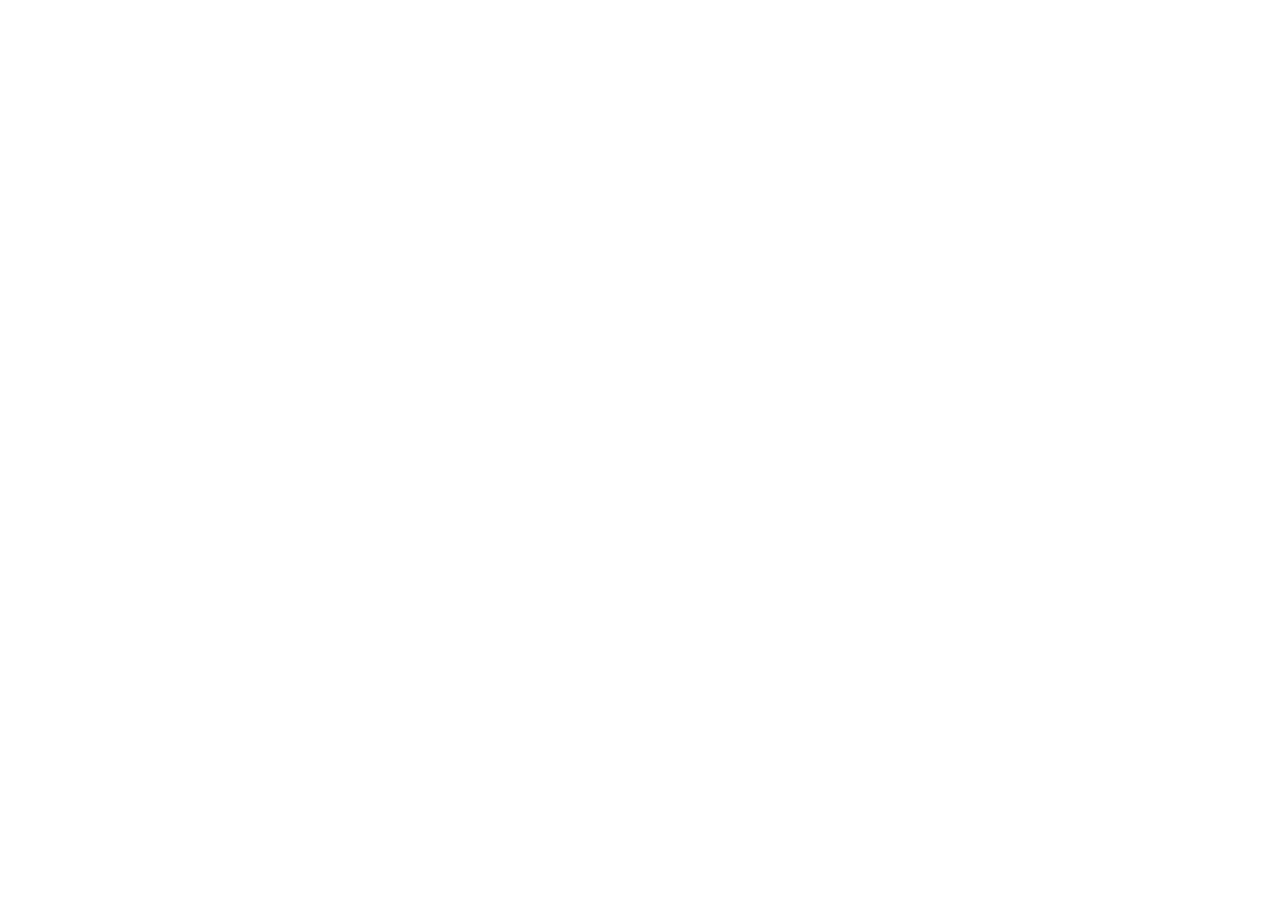
==== 256time/3-1/index.html @ 97d0ecb7 "feat: 256timesの練習ファイル追加" ====
<!DOCTYPE html>
<html lang="ja">
<head>
    <meta charset="UTF-8">
    <meta name="viewport" content="width=device-width, initial-scale=1.0">
    <title>Document</title>
    <link rel="stylesheet" href="style.css">
</head>
<body>
    
</body>
</html>
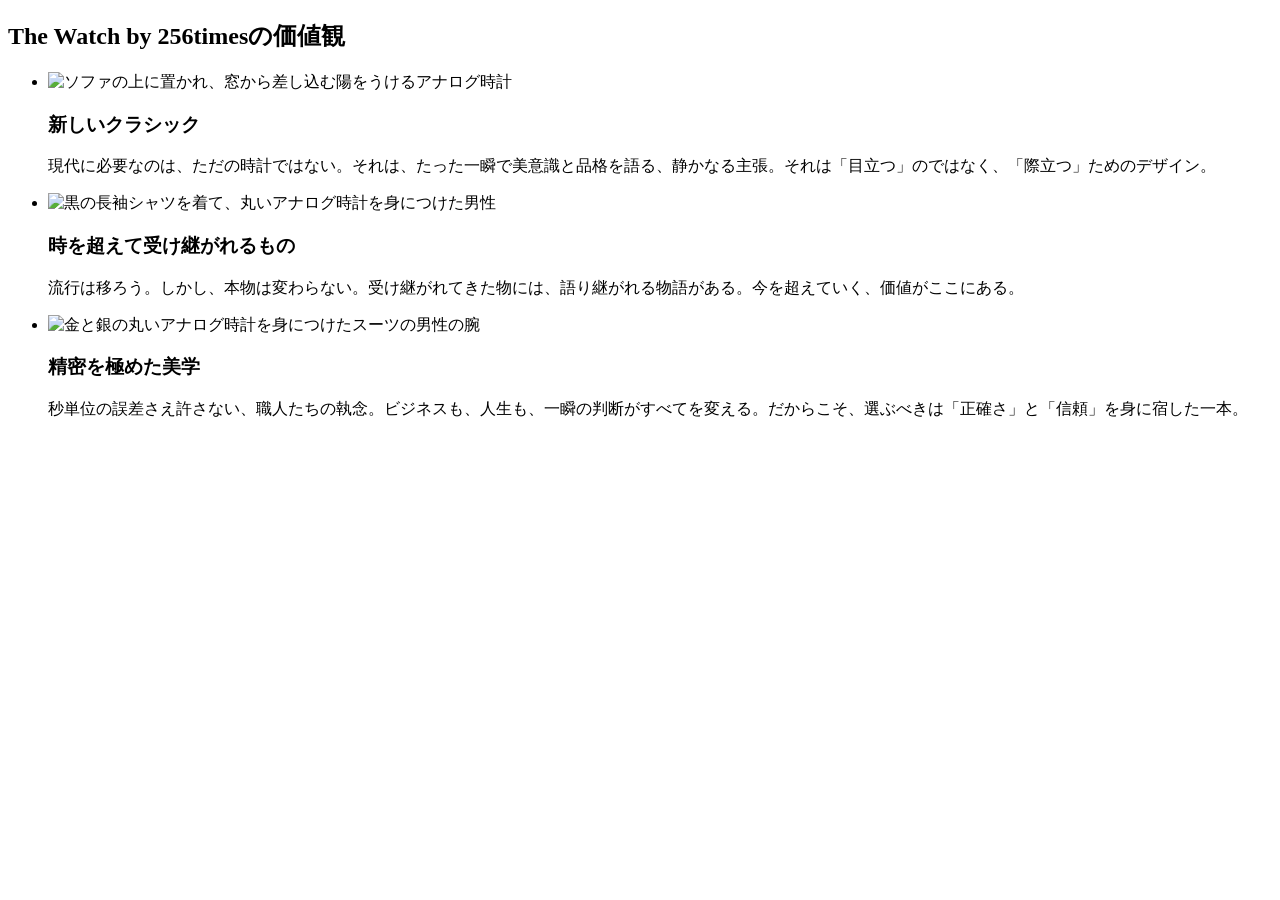
==== commit 3351c59d: "add: 価値観セクションのHTML構造を作成" ====
--- a/256time/3-1/index.html
+++ b/256time/3-1/index.html
@@ -1,12 +1,58 @@
 <!DOCTYPE html>
 <html lang="ja">
-<head>
-    <meta charset="UTF-8">
-    <meta name="viewport" content="width=device-width, initial-scale=1.0">
-    <title>Document</title>
-    <link rel="stylesheet" href="style.css">
-</head>
-<body>
-    
-</body>
-</html>+  <head>
+    <meta charset="UTF-8" />
+    <meta name="viewport" content="width=device-width, initial-scale=1.0" />
+    <title>The Watch by 256timesの価値観</title>
+    <link rel="stylesheet" href="style.css" />
+  </head>
+  <body>
+    <section class="values">
+      <h2 class="values__title">The Watch by 256timesの価値観</h2>
+      <ul class="values__list">
+        <li class="values__item values-item">
+          <div class="values-item__image">
+            <img
+              src="https://256times-upload-files.s3.ap-northeast-1.amazonaws.com/production/370239/5977/13cef392e81e128f8cc20447c8ec20792df4d01c.png"
+              alt="ソファの上に置かれ、窓から差し込む陽をうけるアナログ時計"
+              width="400"
+              height="266"
+            />
+          </div>
+          <h3 class="values-item__title">新しいクラシック</h3>
+          <p class="values-item__text">
+            現代に必要なのは、ただの時計ではない。それは、たった一瞬で美意識と品格を語る、静かなる主張。それは「目立つ」のではなく、「際立つ」ためのデザイン。
+          </p>
+        </li>
+        <li class="values__item values-item">
+          <div class="values-item__image">
+            <img
+              src="https://256times-upload-files.s3.ap-northeast-1.amazonaws.com/production/370239/5976/e36cd0e101ea538ca669d3cf34927f424206d010.png"
+              alt="黒の長袖シャツを着て、丸いアナログ時計を身につけた男性"
+              width="400"
+              height="266"
+            />
+          </div>
+          <h3 class="values-item__title">時を超えて受け継がれるもの</h3>
+          <p class="values-item__text">
+            流行は移ろう。しかし、本物は変わらない。受け継がれてきた物には、語り継がれる物語がある。今を超えていく、価値がここにある。
+          </p>
+        </li>
+        <li class="values__item values-item">
+          <div class="values-item__image">
+            <img
+              src="https://256times-upload-files.s3.ap-northeast-1.amazonaws.com/production/370239/5978/53d0494a6ac417ebc0ca1893ecaa5dbccedbe3a5.png"
+              alt="金と銀の丸いアナログ時計を身につけたスーツの男性の腕"
+              width="400"
+              height="266"
+            />
+          </div>
+          <h3 class="values-item__title">精密を極めた美学</h3>
+          <p class="values-item__text">
+            秒単位の誤差さえ許さない、職人たちの執念。ビジネスも、人生も、一瞬の判断がすべてを変える。だからこそ、選ぶべきは「正確さ」と「信頼」を身に宿した一本。
+          </p>
+        </li>
+      </ul>
+    </section>
+  </body>
+</html>
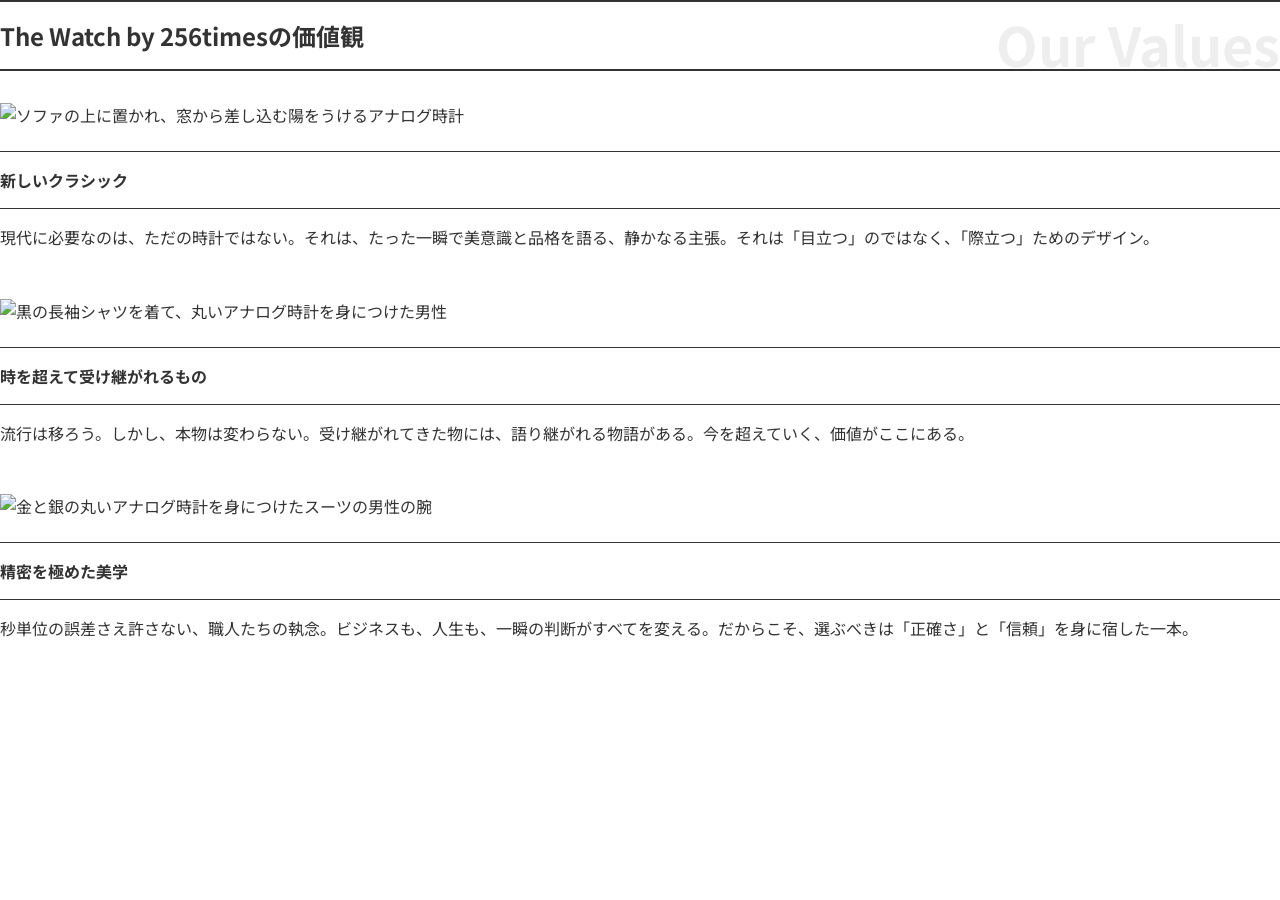
==== commit 11a2e08a: "add: 価値観セクションのスマホ用スタイルを実装" ====
--- a/256time/3-1/index.html
+++ b/256time/3-1/index.html
@@ -4,6 +4,13 @@
     <meta charset="UTF-8" />
     <meta name="viewport" content="width=device-width, initial-scale=1.0" />
     <title>The Watch by 256timesの価値観</title>
+    <link rel="preconnect" href="https://fonts.googleapis.com" />
+    <link rel="preconnect" href="https://fonts.gstatic.com" crossorigin />
+    <link
+      href="https://fonts.googleapis.com/css2?family=Noto+Sans+JP:wght@100..900&display=swap"
+      rel="stylesheet"
+    />
+
     <link rel="stylesheet" href="style.css" />
   </head>
   <body>
--- a/256time/3-1/style.css
+++ b/256time/3-1/style.css
@@ -0,0 +1,79 @@
+body,
+h2,
+h3,
+p {
+  margin: 0;
+}
+
+* {
+  box-sizing: border-box;
+}
+
+body {
+  font-family: "Noto Sans JP", sans-serif;
+  color: #333;
+}
+
+ul {
+  margin: 0;
+  padding: 0;
+  list-style: none;
+}
+
+img {
+  vertical-align: bottom;
+}
+
+.values {
+}
+
+.values__title {
+  font-size: 24px;
+  padding-block: 16px;
+  border-top: 2px solid #333;
+  border-bottom: 2px solid #333;
+  position: relative;
+
+  &::after {
+    content: "Our Values";
+    position: absolute;
+    bottom: -14px;
+    right: 0;
+    font-size: 54px;
+    color: #eee;
+    z-index: -1;
+  }
+}
+
+.values__list {
+  display: flex;
+  flex-direction: column;
+  gap: 48px;
+  margin-top: 32px;
+}
+
+.values__item {
+}
+.values-item {
+}
+
+.values-item__image {
+  img {
+    width: 100%;
+    height: auto;
+  }
+}
+
+.values-item__title {
+  font-size: 16px;
+  padding-block: 16px;
+  border-top: 1px solid #333;
+  border-bottom: 1px solid #333;
+  margin-top: 24px;
+}
+
+.values-item__text {
+  font-size: 16px;
+  margin-top: 16px;
+  line-height: 1.6;
+}
